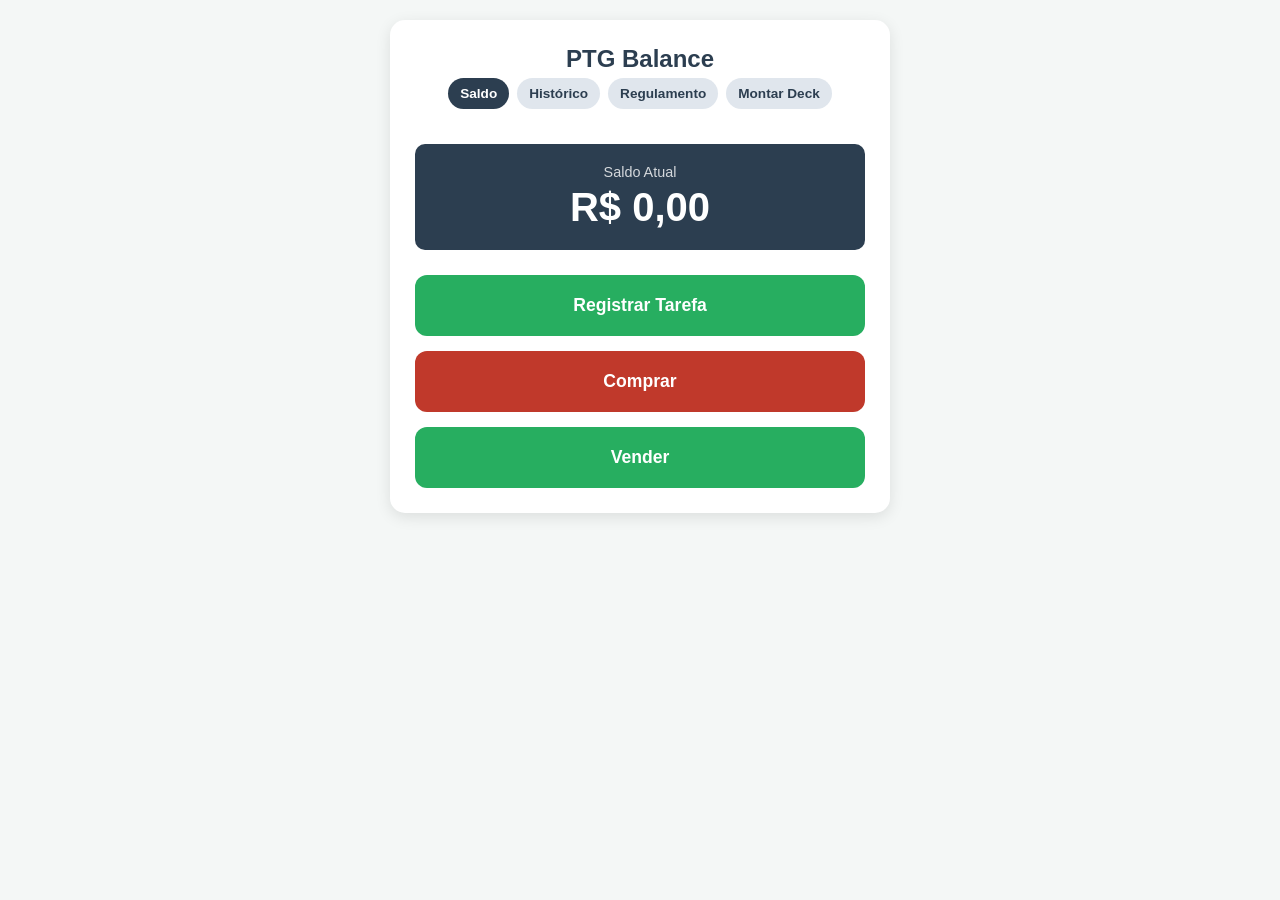
==== index.html @ 65fd6db8 "v6" ====
<!DOCTYPE html>
<html lang="pt-br">
<head>
    <meta charset="UTF-8">
    <meta name="viewport" content="width=device-width, initial-scale=1.0">
    <title>PTG Balance Tracker</title>
    <link rel="stylesheet" href="style.css">
    <link rel="manifest" href="manifest.json">
    <meta name="theme-color" content="#2c3e50">
    <link rel="apple-touch-icon" href="icon-192.png">
    <link rel="icon" href="data:image/svg+xml,<svg xmlns=%22http://www.w3.org/2000/svg%22 viewBox=%220 0 100 100%22><text y=%22.9em%22 font-size=%2290%22>💰</text></svg>">
</head>
<body>
    <div class="container">
        <header>
            <h1>PTG Balance</h1>
            <nav class="tabs">
                <button class="tab-btn active" data-target="tracker-view">Saldo</button>
                <button class="tab-btn" data-target="history-view">Histórico</button>
                <button class="tab-btn" data-target="regulations-view">Regulamento</button>
                <button class="tab-btn" data-target="deck-guide-view">Montar Deck</button>
            </nav>
        </header>

        <main>
            <!-- Tracker View -->
            <div id="tracker-view" class="view">
                <div id="balance-container">
                    <span class="label">Saldo Atual</span>
                    <div id="balance">R$ 0,00</div>
                </div>

                <!-- Main Actions -->
                <div id="tracker-main-actions" class="tracker-section">
                    <button id="btn-show-tasks" class="btn-action credit">Registrar Tarefa</button>
                    <button id="btn-show-buy" class="btn-action debit">Comprar</button>
                    <button id="btn-show-sell" class="btn-action credit">Vender</button>
                </div>

                <!-- Register Task Section -->
                <div id="section-register-task" class="tracker-section hidden">
                    <div class="section-header">
                        <button class="btn-back">← Voltar</button>
                        <h2>Registrar Tarefa</h2>
                    </div>
                    <input type="text" id="task-search-input" placeholder="Buscar tarefa..." autocomplete="off">
                    <div id="task-search-results" class="dynamic-list">
                        <!-- Tasks will be listed here dynamically -->
                    </div>
                </div>

                <!-- Buy Section -->
                <div id="section-buy" class="tracker-section hidden">
                    <div class="section-header">
                        <button class="btn-back">← Voltar</button>
                        <h2>Comprar</h2>
                    </div>
                    <div class="grid buy-grid">
                        <button class="buy-option" data-item="Carta">Carta<br><small>Valor manual</small></button>
                        <button class="buy-option" data-item="Comum" data-value="0.88">Comum<br><small>R$ 0,88</small></button>
                        <button class="buy-option" data-item="Incomum" data-value="1.48">Incomum<br><small>R$ 1,48</small></button>
                        <button class="buy-option" data-item="Rara" data-value="1.68">Rara<br><small>R$ 1,68</small></button>
                        <button class="buy-option" data-item="Mítica" data-value="5.95">Mítica<br><small>R$ 5,95</small></button>
                        <button class="buy-option" data-item="Terreno Básico" data-value="4.46">Terreno Básico<br><small>R$ 4,46</small></button>
                        <button class="buy-option" data-item="Secret Lair" data-value="50">Secret Lair<br><small>R$ 50</small></button>
                        <button class="buy-option" data-item="Precon" data-value="300">Precon<br><small>R$ 300</small></button>
                    </div>
                </div>

                <!-- Sell Section -->
                <div id="section-sell" class="tracker-section hidden">
                    <div class="section-header">
                        <button class="btn-back">← Voltar</button>
                        <h2>Vender</h2>
                    </div>
                    <div class="input-group">
                        <input type="number" id="sell-input" placeholder="Valor da venda" step="0.01">
                        <button id="btn-do-sell" class="btn-main credit">Vender</button>
                    </div>
                </div>
            </div>


            <!-- History View -->
            <div id="history-view" class="view hidden">
                <div class="history-content">
                    <h2>Histórico</h2>
                    <div id="history-list">
                        <!-- Transações serão inseridas aqui -->
                        <p class="empty-msg">Nenhuma transação registrada.</p>
                    </div>
                </div>
            </div>

            <!-- Regulations View -->
            <div id="regulations-view" class="view hidden">
                <div class="info-content" id="regulations-content">
                    <p>Carregando regulamento...</p>
                </div>
            </div>

            <!-- Deck Guide View -->
            <div id="deck-guide-view" class="view hidden">
                <div class="info-content" id="deck-guide-content">
                    <p>Carregando guia...</p>
                </div>
            </div>
        </main>


        <!-- Confirmation Modal -->
        <div id="confirm-modal" class="modal hidden">
            <div class="modal-content">
                <h3 id="confirm-modal-title">Confirmar</h3>
                <p id="confirm-modal-body"></p>
                <div class="modal-actions">
                    <button id="confirm-modal-cancel" class="btn-secondary">Cancelar</button>
                    <button id="confirm-modal-ok" class="btn-main credit">Confirmar</button>
                </div>
            </div>
        </div>

        <!-- Create Task Modal (within Tracker) -->
        <div id="create-task-modal" class="modal hidden">
            <div class="modal-content">
                <h3>Nova Tarefa</h3>
                <div class="modal-form">
                    <input type="text" id="new-task-name" placeholder="Nome da Tarefa">
                    <input type="number" id="new-task-value" placeholder="Valor da Recompensa" step="0.01">
                </div>
                <div class="modal-actions">
                    <button id="create-task-cancel" class="btn-secondary">Cancelar</button>
                    <button id="create-task-confirm" class="btn-main credit">Salvar</button>
                </div>
            </div>
        </div>

        <!-- Buy Modal -->
        <div id="buy-modal" class="modal hidden">
            <div class="modal-content">
                <h3 id="buy-modal-title">Comprar Item</h3>
                <div class="modal-form">
                    <div id="buy-price-group">
                        <label>Preço Unitário (R$)</label>
                        <input type="number" id="buy-price-input" placeholder="0,00" step="0.01">
                    </div>
                    <div>
                        <label>Quantidade</label>
                        <input type="number" id="buy-quantity-input" value="1" min="1">
                    </div>
                    <div id="buy-total-display" class="total-display">
                        Total: R$ 0,00
                    </div>
                </div>
                <div class="modal-actions">
                    <button id="buy-modal-cancel" class="btn-secondary">Cancelar</button>
                    <button id="buy-modal-confirm" class="btn-main debit">Confirmar</button>
                </div>
            </div>
        </div>

        <div id="notification" class="hidden">Saldo Negativo!</div>
    </div>

    <script src="app.js"></script>
    <script>
        if ('serviceWorker' in navigator) {
            navigator.serviceWorker.register('sw.js');
        }
    </script>
</body>
</html>
---- style.css ----
:root {
    --primary: #2c3e50;
    --credit: #27ae60;
    --credit-hover: #219150;
    --debit: #c0392b;
    --debit-hover: #a93226;
    --bg: #f4f7f6;
    --text: #333;
    --white: #ffffff;
}

* {
    box-sizing: border-box;
    margin: 0;
    padding: 0;
    font-family: -apple-system, BlinkMacSystemFont, "Segoe UI", Roboto, Helvetica, Arial, sans-serif;
}

body {
    background-color: var(--bg);
    color: var(--text);
    padding: 20px;
    display: flex;
    justify-content: center;
}

.container {
    width: 100%;
    max-width: 500px;
    background: var(--white);
    padding: 25px;
    border-radius: 15px;
    box-shadow: 0 4px 15px rgba(0,0,0,0.1);
}

header {
    text-align: center;
    margin-bottom: 30px;
}

h1 {
    font-size: 1.5rem;
    color: var(--primary);
    margin-bottom: 5px;
}

.tabs {
    display: flex;
    justify-content: center;
    gap: 8px;
    margin-bottom: 20px;
    overflow-x: auto;
    -webkit-overflow-scrolling: touch;
    padding-bottom: 5px;
}

.tab-btn {
    padding: 8px 12px;
    border: none;
    background: #e0e6ed;
    border-radius: 20px;
    color: var(--primary);
    font-weight: 600;
    cursor: pointer;
    transition: all 0.2s;
    white-space: nowrap;
    font-size: 0.85rem;
}

.tab-btn.active {
    background: var(--primary);
    color: var(--white);
}

#balance-container {
    background: var(--primary);
    color: var(--white);
    padding: 20px;
    border-radius: 10px;
    display: flex;
    flex-direction: column;
    align-items: center;
}

.label {
    font-size: 0.9rem;
    opacity: 0.8;
}

#balance {
    font-size: 2.5rem;
    font-weight: bold;
    margin-top: 5px;
}

.negative #balance {
    color: #ff7675;
}

h2 {
    font-size: 1.1rem;
    margin-bottom: 15px;
    color: var(--primary);
}

.action-section {
    margin-bottom: 30px;
}

.input-group {
    display: flex;
    gap: 10px;
    margin-bottom: 15px;
}

input[type="number"],
input[type="text"],
select {
    flex: 1;
    padding: 12px;
    border: 1px solid #ddd;
    border-radius: 8px;
    font-size: 1rem;
    background-color: var(--white);
}

.history-content {
    text-align: left;
}

.history-content h2 {
    margin-bottom: 20px;
    text-align: center;
}

#history-list {
    display: flex;
    flex-direction: column;
    gap: 10px;
}

.history-item {
    display: flex;
    justify-content: space-between;
    align-items: center;
    padding: 12px;
    background: #f8f9fa;
    border-radius: 8px;
    border-left: 4px solid #ccc;
}

.history-item.credit { border-left-color: var(--credit); }
.history-item.debit { border-left-color: var(--debit); }

.history-info {
    display: flex;
    flex-direction: column;
}

.history-name { font-weight: bold; font-size: 0.95rem; }
.history-date { font-size: 0.75rem; opacity: 0.6; }

.history-amount { font-weight: bold; }
.history-amount.credit { color: var(--credit); }
.history-amount.debit { color: var(--debit); }

.history-right {
    display: flex;
    align-items: center;
    gap: 12px;
}

.delete-btn {
    background: none;
    border: none;
    color: var(--debit);
    font-size: 1.4rem;
    cursor: pointer;
    line-height: 1;
    opacity: 0.5;
    transition: opacity 0.2s;
    padding: 4px;
}

.delete-btn:hover {
    opacity: 1;
}

.empty-msg {
    text-align: center;
    opacity: 0.5;
    margin-top: 20px;
}

.btn-main {
    padding: 12px 20px;
    border: none;
    border-radius: 8px;
    color: white;
    font-weight: bold;
    cursor: pointer;
    transition: background 0.2s;
}

.btn-main.credit { background-color: var(--credit); }
.btn-main.credit:hover { background-color: var(--credit-hover); }

.btn-main.debit { background-color: var(--debit); }
.btn-main.debit:hover { background-color: var(--debit-hover); }

.btn-secondary {
    padding: 12px 20px;
    border: none;
    border-radius: 8px;
    background: #e0e6ed;
    color: var(--primary);
    font-weight: bold;
    cursor: pointer;
}

.grid {
    display: grid;
    grid-template-columns: repeat(2, 1fr);
    gap: 10px;
}


.shortcut {
    padding: 15px 10px;
    border: none;
    border-radius: 8px;
    cursor: pointer;
    display: flex;
    flex-direction: column;
    align-items: center;
    transition: transform 0.1s, opacity 0.2s;
    background: #f8f9fa;
    border: 1px solid #eee;
}

.shortcut:active {
    transform: scale(0.95);
}

.shortcut span {
    font-size: 0.75rem;
    text-transform: uppercase;
    letter-spacing: 0.5px;
    margin-bottom: 4px;
    opacity: 0.7;
}

.shortcut strong {
    font-size: 1.1rem;
}

.shortcut small {
    font-size: 0.7rem;
    opacity: 0.8;
    margin-top: 2px;
}

.shortcut.credit { color: var(--credit); border-color: rgba(39, 174, 96, 0.2); }
.shortcut.credit:hover { background: rgba(39, 174, 96, 0.05); }

.shortcut.debit { color: var(--debit); border-color: rgba(192, 57, 43, 0.2); }
.shortcut.debit:hover { background: rgba(192, 57, 43, 0.05); }

hr {
    border: 0;
    border-top: 1px solid #eee;
    margin: 30px 0;
}

/* Tracker New Layout */
.tracker-section {
    margin-top: 25px;
    display: flex;
    flex-direction: column;
    gap: 15px;
}

.btn-action {
    padding: 20px;
    font-size: 1.1rem;
    font-weight: bold;
    border: none;
    border-radius: 12px;
    cursor: pointer;
    transition: transform 0.1s, background 0.2s;
    color: white;
}

.btn-action:active {
    transform: scale(0.98);
}

.btn-action.credit { background-color: var(--credit); }
.btn-action.debit { background-color: var(--debit); }

.section-header {
    display: flex;
    align-items: center;
    gap: 15px;
    margin-bottom: 15px;
}

.section-header h2 {
    margin-bottom: 0;
}

.btn-back {
    background: none;
    border: none;
    color: var(--primary);
    font-weight: bold;
    cursor: pointer;
    font-size: 1rem;
}

.dynamic-list {
    margin-top: 10px;
    max-height: 300px;
    overflow-y: auto;
    border: 1px solid #eee;
    border-radius: 8px;
    background: #fff;
}

.dynamic-item {
    padding: 15px;
    border-bottom: 1px solid #eee;
    cursor: pointer;
    display: flex;
    justify-content: space-between;
    align-items: center;
}

.dynamic-item:last-child {
    border-bottom: none;
}

.dynamic-item:hover {
    background: #f8f9fa;
}

.dynamic-item.add-btn {
    justify-content: center;
    color: var(--credit);
    font-weight: bold;
    background: #f0fff4;
}

.buy-grid {
    grid-template-columns: repeat(2, 1fr);
    gap: 12px;
}

.buy-option {
    padding: 20px 10px;
    border: 1px solid #eee;
    border-radius: 10px;
    background: #fff;
    cursor: pointer;
    font-weight: bold;
    color: var(--debit);
    transition: all 0.2s;
}

.buy-option:hover {
    background: #fff5f5;
    border-color: var(--debit);
}

.buy-option small {
    display: block;
    margin-top: 5px;
    opacity: 0.7;
    font-weight: normal;
}

.modal-form {
    display: flex;
    flex-direction: column;
    gap: 15px;
    margin: 20px 0;
}

#task-search-input {
    width: 100%;
    margin-bottom: 5px;
}

.total-display {
    font-weight: bold;
    margin-top: 10px;
    text-align: right;
    color: var(--debit);
    font-size: 1.2rem;
}

.modal-form label {
    display: block;
    font-size: 0.85rem;
    margin-bottom: 5px;
    color: var(--primary);
    font-weight: 600;
}

.hidden {
    display: none !important;
}

/* Info Views (Regulamento e Guia) */
.info-content {
    text-align: left;
    line-height: 1.6;
}

.info-content h2 {
    margin: 25px 0 15px 0;
    padding-bottom: 10px;
    border-bottom: 1px solid #eee;
    font-size: 1.3rem;
}

.info-content h3 {
    margin: 20px 0 10px 0;
    font-size: 1.1rem;
    color: var(--primary);
}

.info-content p {
    margin-bottom: 15px;
    font-size: 0.95rem;
}

.info-content ul, .info-content ol {
    margin-bottom: 15px;
    padding-left: 20px;
}

.info-content li {
    margin-bottom: 8px;
    font-size: 0.95rem;
}

.info-content table {
    width: 100%;
    border-collapse: collapse;
    margin-bottom: 20px;
    font-size: 0.85rem;
}

.info-content th, .info-content td {
    border: 1px solid #ddd;
    padding: 8px;
    text-align: left;
}

.info-content th {
    background-color: #f8f9fa;
    color: var(--primary);
}

.info-content blockquote {
    border-left: 4px solid #ddd;
    padding-left: 15px;
    margin: 20px 0;
    font-style: italic;
    color: #666;
}

/* Modal */
.modal {
    position: fixed;
    top: 0;
    left: 0;
    width: 100%;
    height: 100%;
    background: rgba(0,0,0,0.5);
    display: flex;
    justify-content: center;
    align-items: center;
    z-index: 2000;
}

.modal-content {
    background: var(--white);
    padding: 25px;
    border-radius: 15px;
    width: 90%;
    max-width: 400px;
    text-align: center;
}

.modal-content h3 {
    margin-bottom: 15px;
    color: var(--primary);
}

.modal-content input {
    margin-bottom: 20px;
}

.modal-actions {
    display: flex;
    gap: 10px;
    justify-content: center;
}


/* Tasks View */
.tasks-content {
    text-align: center;
}

.add-task-form {
    display: flex;
    flex-direction: column;
    gap: 10px;
    margin-bottom: 25px;
    background: #f8f9fa;
    padding: 15px;
    border-radius: 10px;
    border: 1px solid #eee;
}

.tasks-container {
    display: flex;
    flex-direction: column;
    gap: 10px;
    text-align: left;
}

.task-options {
    display: flex;
    flex-direction: column;
    align-items: flex-start;
    gap: 8px;
    margin: 5px 0;
    font-size: 0.9rem;
    color: #555;
}

.checkbox-label {
    display: flex;
    align-items: center;
    gap: 8px;
    cursor: pointer;
}

#recurring-interval-group {
    display: flex;
    align-items: center;
    gap: 8px;
    padding-left: 24px;
}

#recurring-interval-group input {
    width: 60px;
    padding: 5px;
    text-align: center;
    flex: none;
}

.task-item.recurring .task-name small {
    margin-left: 5px;
    font-size: 0.8rem;
    opacity: 0.7;
}

.task-item {
    display: flex;
    justify-content: space-between;
    align-items: center;
    padding: 15px;
    background: var(--white);
    border-radius: 10px;
    border: 1px solid #eee;
    box-shadow: 0 2px 5px rgba(0,0,0,0.02);
    transition: all 0.2s;
}

.task-item:hover {
    border-color: #ddd;
}

.task-info {
    display: flex;
    flex-direction: column;
    gap: 2px;
}

.task-name {
    font-weight: 600;
    font-size: 1rem;
}

.task-category {
    font-size: 0.75rem;
    color: #666;
    text-transform: uppercase;
    letter-spacing: 0.5px;
}

.task-actions {
    display: flex;
    gap: 8px;
}

.complete-btn {
    background: var(--credit);
    color: white;
    border: none;
    width: 36px;
    height: 36px;
    border-radius: 50%;
    cursor: pointer;
    display: flex;
    justify-content: center;
    align-items: center;
    font-size: 1.2rem;
    transition: background 0.2s;
}

.complete-btn:hover {
    background: var(--credit-hover);
}

.uncomplete-btn {
    background: #95a5a6;
    color: white;
    border: none;
    width: 36px;
    height: 36px;
    border-radius: 50%;
    cursor: pointer;
    display: flex;
    justify-content: center;
    align-items: center;
    font-size: 1.2rem;
    transition: background 0.2s;
}

.uncomplete-btn:hover {
    background: #7f8c8d;
}

.task-item.completed {
    opacity: 0.6;
    background: #f1f3f5;
}

.task-item.completed .task-name {
    text-decoration: line-through;
}

.tasks-history-section {
    margin-top: 20px;
}

.tasks-history-section h3 {
    font-size: 1rem;
    margin-bottom: 15px;
    color: #666;
}

@media (max-width: 360px) {
    .grid {
        grid-template-columns: 1fr;
    }
}
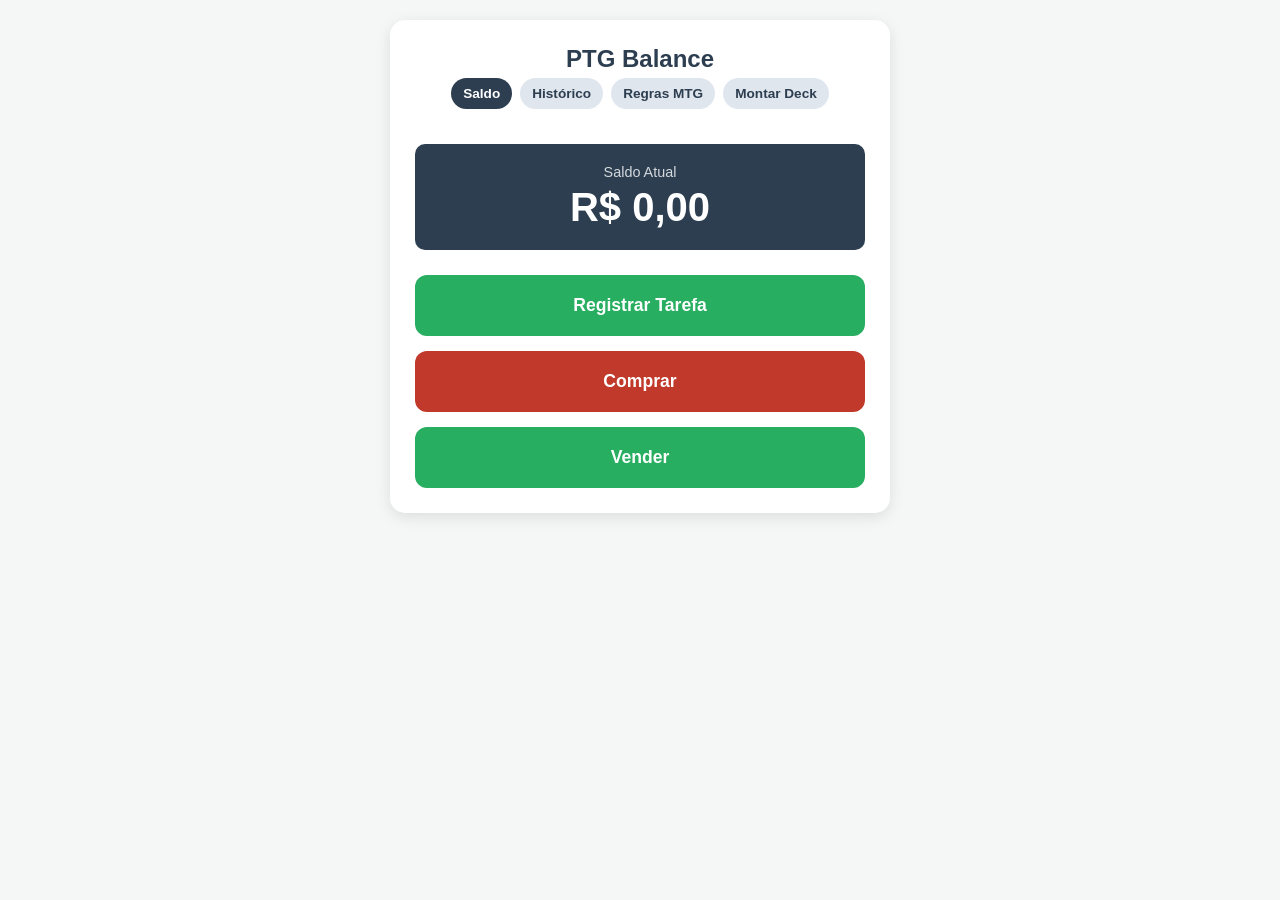
==== commit 04a5c7a2: "vseila" ====
--- a/index.html
+++ b/index.html
@@ -7,8 +7,8 @@
     <link rel="stylesheet" href="style.css">
     <link rel="manifest" href="manifest.json">
     <meta name="theme-color" content="#2c3e50">
-    <link rel="apple-touch-icon" href="icon-192.png">
-    <link rel="icon" href="data:image/svg+xml,<svg xmlns=%22http://www.w3.org/2000/svg%22 viewBox=%220 0 100 100%22><text y=%22.9em%22 font-size=%2290%22>💰</text></svg>">
+    <link rel="apple-touch-icon" href="icon.svg">
+    <link rel="icon" type="image/svg+xml" href="icon.svg">
 </head>
 <body>
     <div class="container">
@@ -17,7 +17,7 @@
             <nav class="tabs">
                 <button class="tab-btn active" data-target="tracker-view">Saldo</button>
                 <button class="tab-btn" data-target="history-view">Histórico</button>
-                <button class="tab-btn" data-target="regulations-view">Regulamento</button>
+                <button class="tab-btn" data-target="mtg-rules-view">Regras MTG</button>
                 <button class="tab-btn" data-target="deck-guide-view">Montar Deck</button>
             </nav>
         </header>
@@ -92,17 +92,21 @@
                 </div>
             </div>
 
-            <!-- Regulations View -->
-            <div id="regulations-view" class="view hidden">
-                <div class="info-content" id="regulations-content">
-                    <p>Carregando regulamento...</p>
-                </div>
-            </div>
 
             <!-- Deck Guide View -->
             <div id="deck-guide-view" class="view hidden">
                 <div class="info-content" id="deck-guide-content">
                     <p>Carregando guia...</p>
+                </div>
+            </div>
+
+            <!-- MTG Rules View -->
+            <div id="mtg-rules-view" class="view hidden">
+                <div class="search-bar">
+                    <input type="text" id="mtg-rules-search" placeholder="Buscar por número ou texto..." autocomplete="off">
+                </div>
+                <div class="info-content" id="mtg-rules-content">
+                    <p>Carregando regras...</p>
                 </div>
             </div>
         </main>
--- a/style.css
+++ b/style.css
@@ -344,6 +344,23 @@
     background: #f8f9fa;
 }
 
+.delete-task-btn {
+    background: none;
+    border: none;
+    color: var(--debit);
+    font-size: 1.4rem;
+    cursor: pointer;
+    line-height: 1;
+    opacity: 0.5;
+    transition: opacity 0.2s;
+    padding: 8px;
+    margin-left: 10px;
+}
+
+.delete-task-btn:hover {
+    opacity: 1;
+}
+
 .dynamic-item.add-btn {
     justify-content: center;
     color: var(--credit);
@@ -411,7 +428,7 @@
     display: none !important;
 }
 
-/* Info Views (Regulamento e Guia) */
+/* Info Views (Regras e Guia) */
 .info-content {
     text-align: left;
     line-height: 1.6;
@@ -671,3 +688,77 @@
         grid-template-columns: 1fr;
     }
 }
+
+/* MTG Rules Styles */
+.search-bar {
+    position: sticky;
+    top: -25px; /* Compensa o padding do container */
+    background: var(--white);
+    padding: 10px 0;
+    margin-bottom: 15px;
+    z-index: 10;
+    border-bottom: 1px solid #eee;
+}
+
+#mtg-rules-search {
+    width: 100%;
+    padding: 12px;
+    border: 2px solid #e0e6ed;
+    border-radius: 8px;
+    font-size: 1rem;
+    outline: none;
+    transition: border-color 0.2s;
+}
+
+#mtg-rules-search:focus {
+    border-color: var(--primary);
+}
+
+#mtg-rules-content h1 {
+    font-size: 1.8rem;
+    margin-bottom: 20px;
+    text-align: center;
+}
+
+#mtg-rules-content h2 {
+    font-size: 1.4rem;
+    margin-top: 30px;
+    border-bottom: 2px solid var(--primary);
+    padding-bottom: 5px;
+}
+
+#mtg-rules-content h3 {
+    font-size: 1.2rem;
+    margin-top: 20px;
+    color: var(--primary);
+}
+
+#mtg-rules-content .toc-item {
+    margin-bottom: 5px;
+    font-size: 0.9rem;
+}
+
+#mtg-rules-content .rule {
+    margin-bottom: 10px;
+    line-height: 1.5;
+}
+
+#mtg-rules-content .sub-rule {
+    margin-left: 20px;
+    margin-bottom: 8px;
+    font-size: 0.95rem;
+    line-height: 1.4;
+}
+
+#mtg-rules-content .example {
+    margin: 10px 0 15px 20px;
+    padding: 10px;
+    background-color: #f8f9fa;
+    border-left: 4px solid #dee2e6;
+    font-style: italic;
+    font-size: 0.9rem;
+}
+
+#mtg-rules-content p {
+    margin-bottom: 10px;
+}
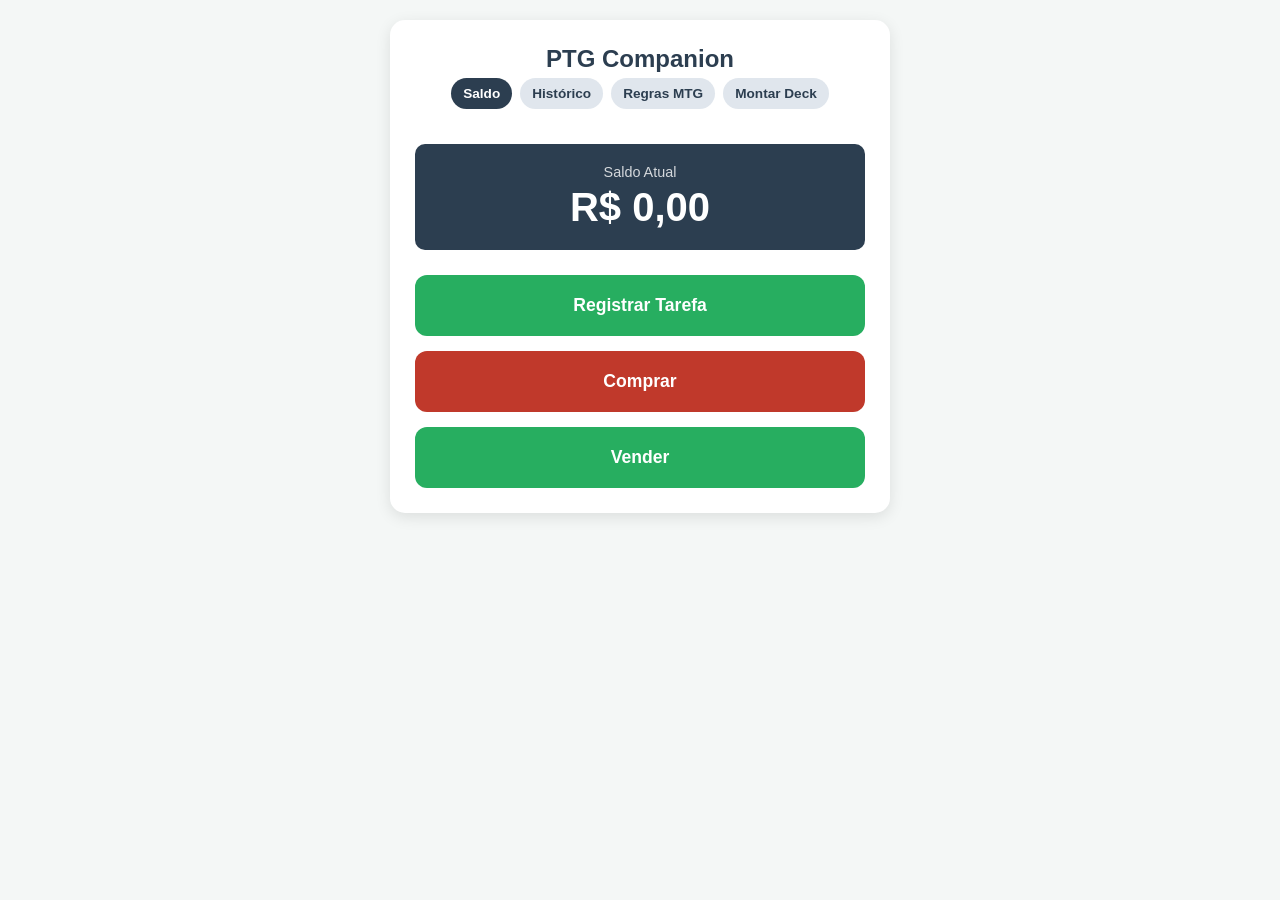
==== commit 22c37121: "ds" ====
--- a/index.html
+++ b/index.html
@@ -3,7 +3,7 @@
 <head>
     <meta charset="UTF-8">
     <meta name="viewport" content="width=device-width, initial-scale=1.0">
-    <title>PTG Balance Tracker</title>
+    <title>Proxy The Gathering Companion</title>
     <link rel="stylesheet" href="style.css">
     <link rel="manifest" href="manifest.json">
     <meta name="theme-color" content="#2c3e50">
@@ -13,7 +13,7 @@
 <body>
     <div class="container">
         <header>
-            <h1>PTG Balance</h1>
+            <h1>PTG Companion</h1>
             <nav class="tabs">
                 <button class="tab-btn active" data-target="tracker-view">Saldo</button>
                 <button class="tab-btn" data-target="history-view">Histórico</button>
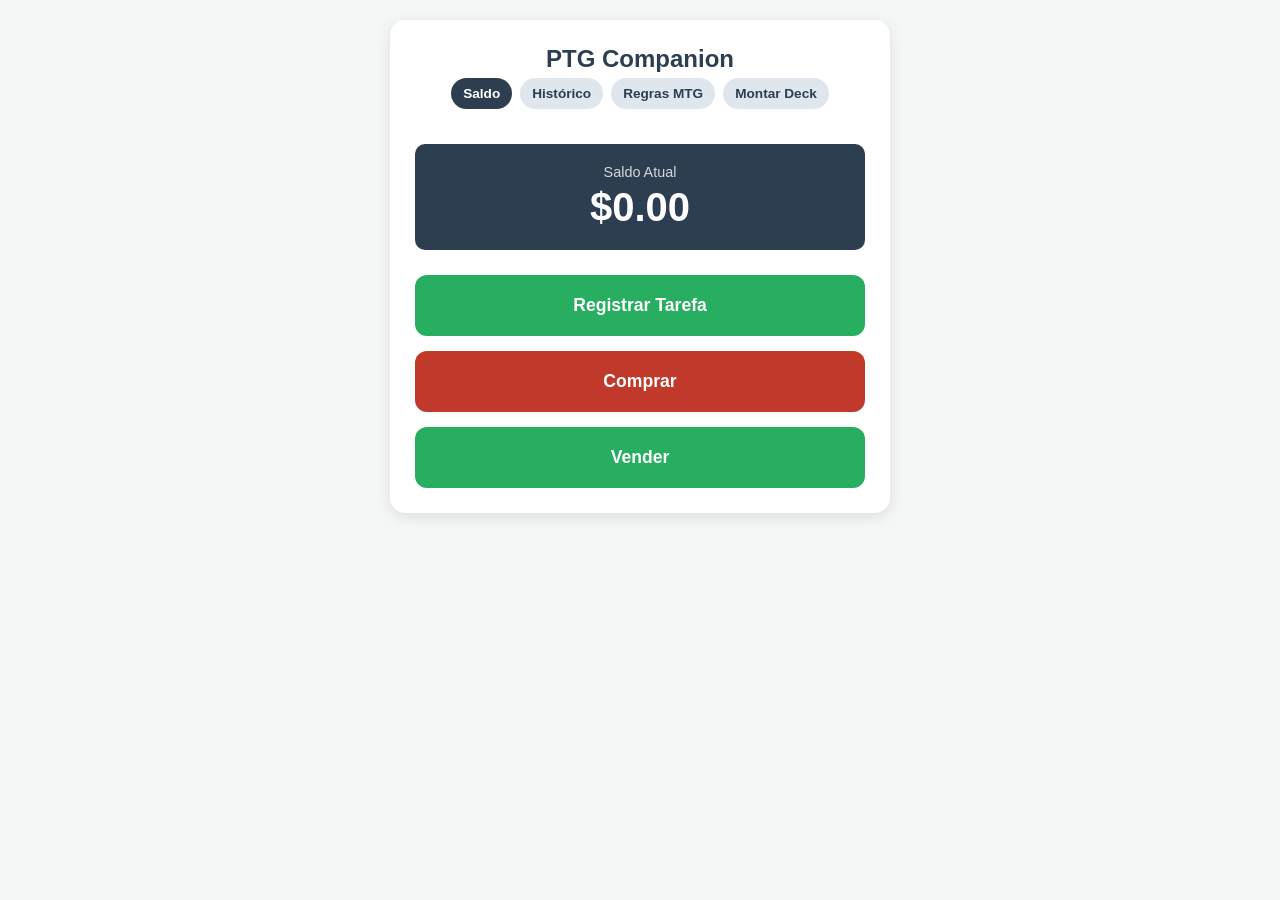
==== commit c850ecb1: "vg" ====
--- a/index.html
+++ b/index.html
@@ -27,7 +27,7 @@
             <div id="tracker-view" class="view">
                 <div id="balance-container">
                     <span class="label">Saldo Atual</span>
-                    <div id="balance">R$ 0,00</div>
+                    <div id="balance">$ 0,00</div>
                 </div>
 
                 <!-- Main Actions -->
@@ -57,13 +57,14 @@
                     </div>
                     <div class="grid buy-grid">
                         <button class="buy-option" data-item="Carta">Carta<br><small>Valor manual</small></button>
-                        <button class="buy-option" data-item="Comum" data-value="0.88">Comum<br><small>R$ 0,88</small></button>
-                        <button class="buy-option" data-item="Incomum" data-value="1.48">Incomum<br><small>R$ 1,48</small></button>
-                        <button class="buy-option" data-item="Rara" data-value="1.68">Rara<br><small>R$ 1,68</small></button>
-                        <button class="buy-option" data-item="Mítica" data-value="5.95">Mítica<br><small>R$ 5,95</small></button>
-                        <button class="buy-option" data-item="Terreno Básico" data-value="4.46">Terreno Básico<br><small>R$ 4,46</small></button>
-                        <button class="buy-option" data-item="Secret Lair" data-value="50">Secret Lair<br><small>R$ 50</small></button>
-                        <button class="buy-option" data-item="Precon" data-value="300">Precon<br><small>R$ 300</small></button>
+                        <button class="buy-option" data-item="Comum" data-value="0.18">Comum<br><small>$ 0,18</small></button>
+                        <button class="buy-option" data-item="Incomum" data-value="0.28">Incomum<br><small>$ 0,28</small></button>
+                        <button class="buy-option" data-item="Rara" data-value="0.33">Rara<br><small>$ 0,33</small></button>
+                        <button class="buy-option" data-item="Mítica" data-value="1.19">Mítica<br><small>$ 1,19</small></button>
+                        <button class="buy-option" data-item="Terreno Básico" data-value="0.88">Terreno Básico<br><small>$ 0,88</small></button>
+                        <button class="buy-option" data-item="Proxy Art" data-value="1.25">Proxy Art<br><small>$ 1,25</small></button>
+                        <button class="buy-option" data-item="Secret Lair" data-value="5">Secret Lair<br><small>$ 5</small></button>
+                        <button class="buy-option" data-item="Precon" data-value="50">Precon<br><small>$ 50</small></button>
                     </div>
                 </div>
 
@@ -130,7 +131,39 @@
                 <h3>Nova Tarefa</h3>
                 <div class="modal-form">
                     <input type="text" id="new-task-name" placeholder="Nome da Tarefa">
-                    <input type="number" id="new-task-value" placeholder="Valor da Recompensa" step="0.01">
+                    <div class="indicator-row">
+                        <label>Importância</label>
+                        <div class="star-rating" data-indicator="importance">
+                            <span class="star" data-value="1">★</span>
+                            <span class="star" data-value="2">★</span>
+                            <span class="star" data-value="3">★</span>
+                            <span class="star" data-value="4">★</span>
+                            <span class="star" data-value="5">★</span>
+                        </div>
+                    </div>
+                    <div class="indicator-row">
+                        <label>Esforço</label>
+                        <div class="star-rating" data-indicator="effort">
+                            <span class="star" data-value="1">★</span>
+                            <span class="star" data-value="2">★</span>
+                            <span class="star" data-value="3">★</span>
+                            <span class="star" data-value="4">★</span>
+                            <span class="star" data-value="5">★</span>
+                        </div>
+                    </div>
+                    <div class="indicator-row">
+                        <label>Tempo</label>
+                        <div class="star-rating" data-indicator="time">
+                            <span class="star" data-value="1">★</span>
+                            <span class="star" data-value="2">★</span>
+                            <span class="star" data-value="3">★</span>
+                            <span class="star" data-value="4">★</span>
+                            <span class="star" data-value="5">★</span>
+                        </div>
+                    </div>
+                    <div id="new-task-value-display" class="total-display">
+                        Recompensa: $ 0,00
+                    </div>
                 </div>
                 <div class="modal-actions">
                     <button id="create-task-cancel" class="btn-secondary">Cancelar</button>
@@ -145,7 +178,7 @@
                 <h3 id="buy-modal-title">Comprar Item</h3>
                 <div class="modal-form">
                     <div id="buy-price-group">
-                        <label>Preço Unitário (R$)</label>
+                        <label>Preço Unitário ($)</label>
                         <input type="number" id="buy-price-input" placeholder="0,00" step="0.01">
                     </div>
                     <div>
@@ -153,7 +186,7 @@
                         <input type="number" id="buy-quantity-input" value="1" min="1">
                     </div>
                     <div id="buy-total-display" class="total-display">
-                        Total: R$ 0,00
+                        Total: $ 0,00
                     </div>
                 </div>
                 <div class="modal-actions">
--- a/style.css
+++ b/style.css
@@ -424,6 +424,32 @@
     font-weight: 600;
 }
 
+.indicator-row {
+    text-align: left;
+    margin-bottom: 10px;
+}
+
+.star-rating {
+    display: flex;
+    gap: 10px;
+    font-size: 1.8rem;
+    color: #ddd;
+    cursor: pointer;
+    justify-content: center;
+}
+
+.star-rating .star {
+    transition: color 0.2s, transform 0.1s;
+}
+
+.star-rating .star:hover {
+    transform: scale(1.2);
+}
+
+.star-rating .star.active {
+    color: #f1c40f;
+}
+
 .hidden {
     display: none !important;
 }
@@ -607,6 +633,44 @@
     display: flex;
     flex-direction: column;
     gap: 2px;
+}
+
+.task-indicators-display {
+    display: flex;
+    gap: 8px;
+    margin: 4px 0;
+}
+
+.stars-outer {
+    position: relative;
+    display: inline-block;
+    font-size: 0.9rem;
+    line-height: 1;
+    letter-spacing: 2px;
+}
+
+.stars-outer::before {
+    content: "★★★★★";
+    color: #ddd;
+}
+
+.stars-inner {
+    position: absolute;
+    top: 0;
+    left: 0;
+    white-space: nowrap;
+    overflow: hidden;
+    width: 0;
+}
+
+.stars-inner::before {
+    content: "★★★★★";
+    color: #f1c40f;
+}
+
+.task-indicators-display span {
+    display: inline-block;
+    white-space: nowrap;
 }
 
 .task-name {
